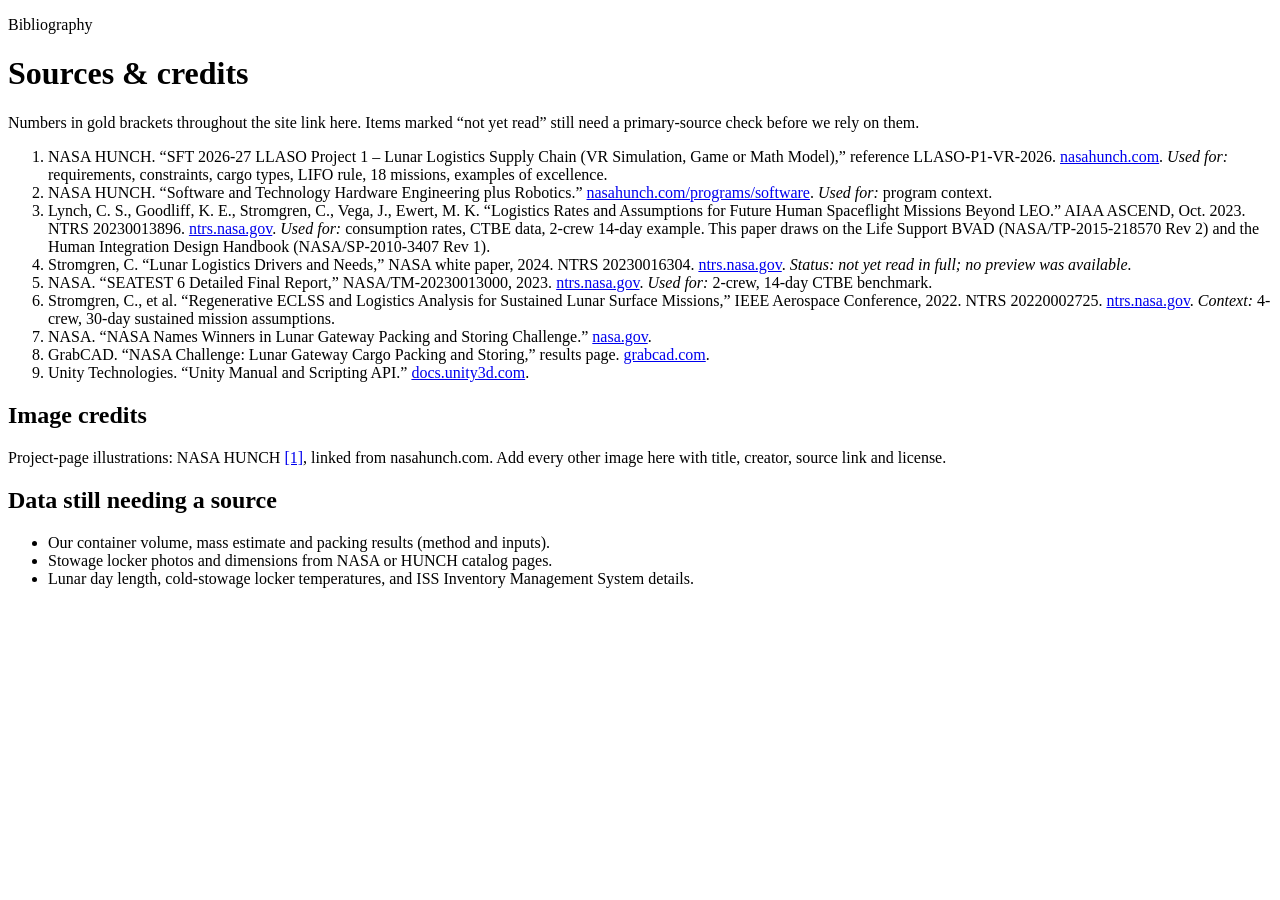
==== bibliography.html @ 6151b874 "Add files via upload" ====
<!DOCTYPE html><html lang="en"><head><meta charset="utf-8"><meta name="viewport" content="width=device-width,initial-scale=1"><title>Bibliography | Team Pixel Packers · LLASO Project 1</title>
<link href="https://fonts.googleapis.com/css2?family=Space+Grotesk:wght@500;700&family=Inter:wght@400;500;600&family=Space+Mono&display=swap" rel="stylesheet"><link rel="stylesheet" href="css/style.css"></head><body>
<header class="pg"><p class="eye">Bibliography</p><h1>Sources &amp; credits</h1><p class="lead">Numbers in gold brackets throughout the site link here. Items marked “not yet read” still need a primary-source check before we rely on them.</p></header>
<section><ol class="bib">
<li id="r1">NASA HUNCH. “SFT 2026-27 LLASO Project 1 – Lunar Logistics Supply Chain (VR Simulation, Game or Math Model),” reference LLASO-P1-VR-2026. <a href="https://nasahunch.com/projects/sft-2026-27-llaso-project-1-lunar-logistics-supply-chain-vr-simulation-game-or-math-model--cwlyzwyty6rtx3s5r4gx32rs">nasahunch.com</a>. <em>Used for:</em> requirements, constraints, cargo types, LIFO rule, 18 missions, examples of excellence.</li>
<li id="r2">NASA HUNCH. “Software and Technology Hardware Engineering plus Robotics.” <a href="https://nasahunch.com/programs/software">nasahunch.com/programs/software</a>. <em>Used for:</em> program context.</li>
<li id="r3">Lynch, C. S., Goodliff, K. E., Stromgren, C., Vega, J., Ewert, M. K. “Logistics Rates and Assumptions for Future Human Spaceflight Missions Beyond LEO.” AIAA ASCEND, Oct. 2023. NTRS 20230013896. <a href="https://ntrs.nasa.gov/citations/20230013896">ntrs.nasa.gov</a>. <em>Used for:</em> consumption rates, CTBE data, 2-crew 14-day example. This paper draws on the Life Support BVAD (NASA/TP-2015-218570 Rev 2) and the Human Integration Design Handbook (NASA/SP-2010-3407 Rev 1).</li>
<li id="r4">Stromgren, C. “Lunar Logistics Drivers and Needs,” NASA white paper, 2024. NTRS 20230016304. <a href="https://ntrs.nasa.gov/citations/20230016304">ntrs.nasa.gov</a>. <em>Status: not yet read in full; no preview was available.</em></li>
<li id="r5">NASA. “SEATEST 6 Detailed Final Report,” NASA/TM-20230013000, 2023. <a href="https://ntrs.nasa.gov/citations/20230013000">ntrs.nasa.gov</a>. <em>Used for:</em> 2-crew, 14-day CTBE benchmark.</li>
<li id="r6">Stromgren, C., et al. “Regenerative ECLSS and Logistics Analysis for Sustained Lunar Surface Missions,” IEEE Aerospace Conference, 2022. NTRS 20220002725. <a href="https://ntrs.nasa.gov/citations/20220002725">ntrs.nasa.gov</a>. <em>Context:</em> 4-crew, 30-day sustained mission assumptions.</li>
<li id="r7">NASA. “NASA Names Winners in Lunar Gateway Packing and Storing Challenge.” <a href="https://www.nasa.gov/directorates/stmd/prizes-challenges-crowdsourcing-program/center-of-excellence-for-collaborative-innovation-coeci/coeci-news/winners-lunar-gateway-packing-storing-challenge">nasa.gov</a>.</li>
<li id="r8">GrabCAD. “NASA Challenge: Lunar Gateway Cargo Packing and Storing,” results page. <a href="https://grabcad.com/challenges/nasa-challenge-lunar-gateway-cargo-packing-and-storing/results">grabcad.com</a>.</li>
<li id="r9">Unity Technologies. “Unity Manual and Scripting API.” <a href="https://docs.unity3d.com">docs.unity3d.com</a>.</li></ol>
<h2 id="img">Image credits</h2><p class="lead">Project-page illustrations: NASA HUNCH <a class="c" href="#r1">[1]</a>, linked from nasahunch.com. Add every other image here with title, creator, source link and license.</p>
<h2>Data still needing a source</h2><div class="card"><ul><li>Our container volume, mass estimate and packing results (method and inputs).</li><li>Stowage locker photos and dimensions from NASA or HUNCH catalog pages.</li><li>Lunar day length, cold-stowage locker temperatures, and ISS Inventory Management System details.</li></ul></div></section>
<script src="js/main.js"></script></body></html>
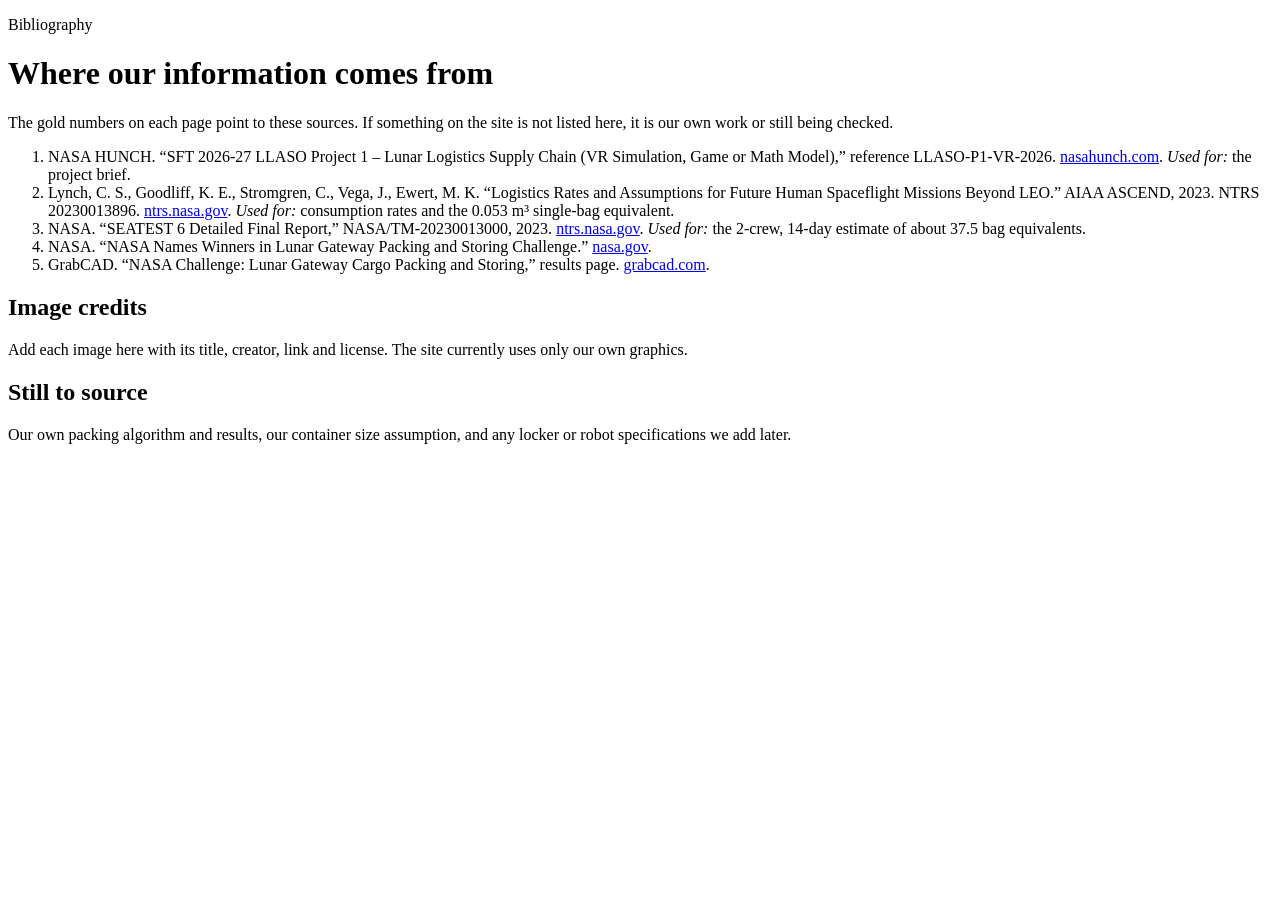
==== commit 437229aa: "Add files via upload" ====
--- a/bibliography.html
+++ b/bibliography.html
@@ -1,16 +1,12 @@
-<!DOCTYPE html><html lang="en"><head><meta charset="utf-8"><meta name="viewport" content="width=device-width,initial-scale=1"><title>Bibliography | Team Pixel Packers · LLASO Project 1</title>
+<!DOCTYPE html><html lang="en"><head><meta charset="utf-8"><meta name="viewport" content="width=device-width,initial-scale=1"><title>Bibliography | Pixel Packers · LLASO Project 1</title>
 <link href="https://fonts.googleapis.com/css2?family=Space+Grotesk:wght@500;700&family=Inter:wght@400;500;600&family=Space+Mono&display=swap" rel="stylesheet"><link rel="stylesheet" href="css/style.css"></head><body>
-<header class="pg"><p class="eye">Bibliography</p><h1>Sources &amp; credits</h1><p class="lead">Numbers in gold brackets throughout the site link here. Items marked “not yet read” still need a primary-source check before we rely on them.</p></header>
+<header class="pg"><p class="eye">Bibliography</p><h1>Where our information comes from</h1><p class="lead">The gold numbers on each page point to these sources. If something on the site is not listed here, it is our own work or still being checked.</p></header>
 <section><ol class="bib">
-<li id="r1">NASA HUNCH. “SFT 2026-27 LLASO Project 1 – Lunar Logistics Supply Chain (VR Simulation, Game or Math Model),” reference LLASO-P1-VR-2026. <a href="https://nasahunch.com/projects/sft-2026-27-llaso-project-1-lunar-logistics-supply-chain-vr-simulation-game-or-math-model--cwlyzwyty6rtx3s5r4gx32rs">nasahunch.com</a>. <em>Used for:</em> requirements, constraints, cargo types, LIFO rule, 18 missions, examples of excellence.</li>
-<li id="r2">NASA HUNCH. “Software and Technology Hardware Engineering plus Robotics.” <a href="https://nasahunch.com/programs/software">nasahunch.com/programs/software</a>. <em>Used for:</em> program context.</li>
-<li id="r3">Lynch, C. S., Goodliff, K. E., Stromgren, C., Vega, J., Ewert, M. K. “Logistics Rates and Assumptions for Future Human Spaceflight Missions Beyond LEO.” AIAA ASCEND, Oct. 2023. NTRS 20230013896. <a href="https://ntrs.nasa.gov/citations/20230013896">ntrs.nasa.gov</a>. <em>Used for:</em> consumption rates, CTBE data, 2-crew 14-day example. This paper draws on the Life Support BVAD (NASA/TP-2015-218570 Rev 2) and the Human Integration Design Handbook (NASA/SP-2010-3407 Rev 1).</li>
-<li id="r4">Stromgren, C. “Lunar Logistics Drivers and Needs,” NASA white paper, 2024. NTRS 20230016304. <a href="https://ntrs.nasa.gov/citations/20230016304">ntrs.nasa.gov</a>. <em>Status: not yet read in full; no preview was available.</em></li>
-<li id="r5">NASA. “SEATEST 6 Detailed Final Report,” NASA/TM-20230013000, 2023. <a href="https://ntrs.nasa.gov/citations/20230013000">ntrs.nasa.gov</a>. <em>Used for:</em> 2-crew, 14-day CTBE benchmark.</li>
-<li id="r6">Stromgren, C., et al. “Regenerative ECLSS and Logistics Analysis for Sustained Lunar Surface Missions,” IEEE Aerospace Conference, 2022. NTRS 20220002725. <a href="https://ntrs.nasa.gov/citations/20220002725">ntrs.nasa.gov</a>. <em>Context:</em> 4-crew, 30-day sustained mission assumptions.</li>
-<li id="r7">NASA. “NASA Names Winners in Lunar Gateway Packing and Storing Challenge.” <a href="https://www.nasa.gov/directorates/stmd/prizes-challenges-crowdsourcing-program/center-of-excellence-for-collaborative-innovation-coeci/coeci-news/winners-lunar-gateway-packing-storing-challenge">nasa.gov</a>.</li>
-<li id="r8">GrabCAD. “NASA Challenge: Lunar Gateway Cargo Packing and Storing,” results page. <a href="https://grabcad.com/challenges/nasa-challenge-lunar-gateway-cargo-packing-and-storing/results">grabcad.com</a>.</li>
-<li id="r9">Unity Technologies. “Unity Manual and Scripting API.” <a href="https://docs.unity3d.com">docs.unity3d.com</a>.</li></ol>
-<h2 id="img">Image credits</h2><p class="lead">Project-page illustrations: NASA HUNCH <a class="c" href="#r1">[1]</a>, linked from nasahunch.com. Add every other image here with title, creator, source link and license.</p>
-<h2>Data still needing a source</h2><div class="card"><ul><li>Our container volume, mass estimate and packing results (method and inputs).</li><li>Stowage locker photos and dimensions from NASA or HUNCH catalog pages.</li><li>Lunar day length, cold-stowage locker temperatures, and ISS Inventory Management System details.</li></ul></div></section>
+<li id="r1">NASA HUNCH. “SFT 2026-27 LLASO Project 1 – Lunar Logistics Supply Chain (VR Simulation, Game or Math Model),” reference LLASO-P1-VR-2026. <a href="https://nasahunch.com/projects/sft-2026-27-llaso-project-1-lunar-logistics-supply-chain-vr-simulation-game-or-math-model--cwlyzwyty6rtx3s5r4gx32rs">nasahunch.com</a>. <em>Used for:</em> the project brief.</li>
+<li id="r2">Lynch, C. S., Goodliff, K. E., Stromgren, C., Vega, J., Ewert, M. K. “Logistics Rates and Assumptions for Future Human Spaceflight Missions Beyond LEO.” AIAA ASCEND, 2023. NTRS 20230013896. <a href="https://ntrs.nasa.gov/citations/20230013896">ntrs.nasa.gov</a>. <em>Used for:</em> consumption rates and the 0.053 m³ single-bag equivalent.</li>
+<li id="r3">NASA. “SEATEST 6 Detailed Final Report,” NASA/TM-20230013000, 2023. <a href="https://ntrs.nasa.gov/citations/20230013000">ntrs.nasa.gov</a>. <em>Used for:</em> the 2-crew, 14-day estimate of about 37.5 bag equivalents.</li>
+<li id="r4">NASA. “NASA Names Winners in Lunar Gateway Packing and Storing Challenge.” <a href="https://www.nasa.gov/directorates/stmd/prizes-challenges-crowdsourcing-program/center-of-excellence-for-collaborative-innovation-coeci/coeci-news/winners-lunar-gateway-packing-storing-challenge">nasa.gov</a>.</li>
+<li id="r5">GrabCAD. “NASA Challenge: Lunar Gateway Cargo Packing and Storing,” results page. <a href="https://grabcad.com/challenges/nasa-challenge-lunar-gateway-cargo-packing-and-storing/results">grabcad.com</a>.</li></ol>
+<h2 id="img">Image credits</h2><p class="lead">Add each image here with its title, creator, link and license. The site currently uses only our own graphics.</p>
+<h2>Still to source</h2><div class="prose"><p>Our own packing algorithm and results, our container size assumption, and any locker or robot specifications we add later.</p></div></section>
 <script src="js/main.js"></script></body></html>
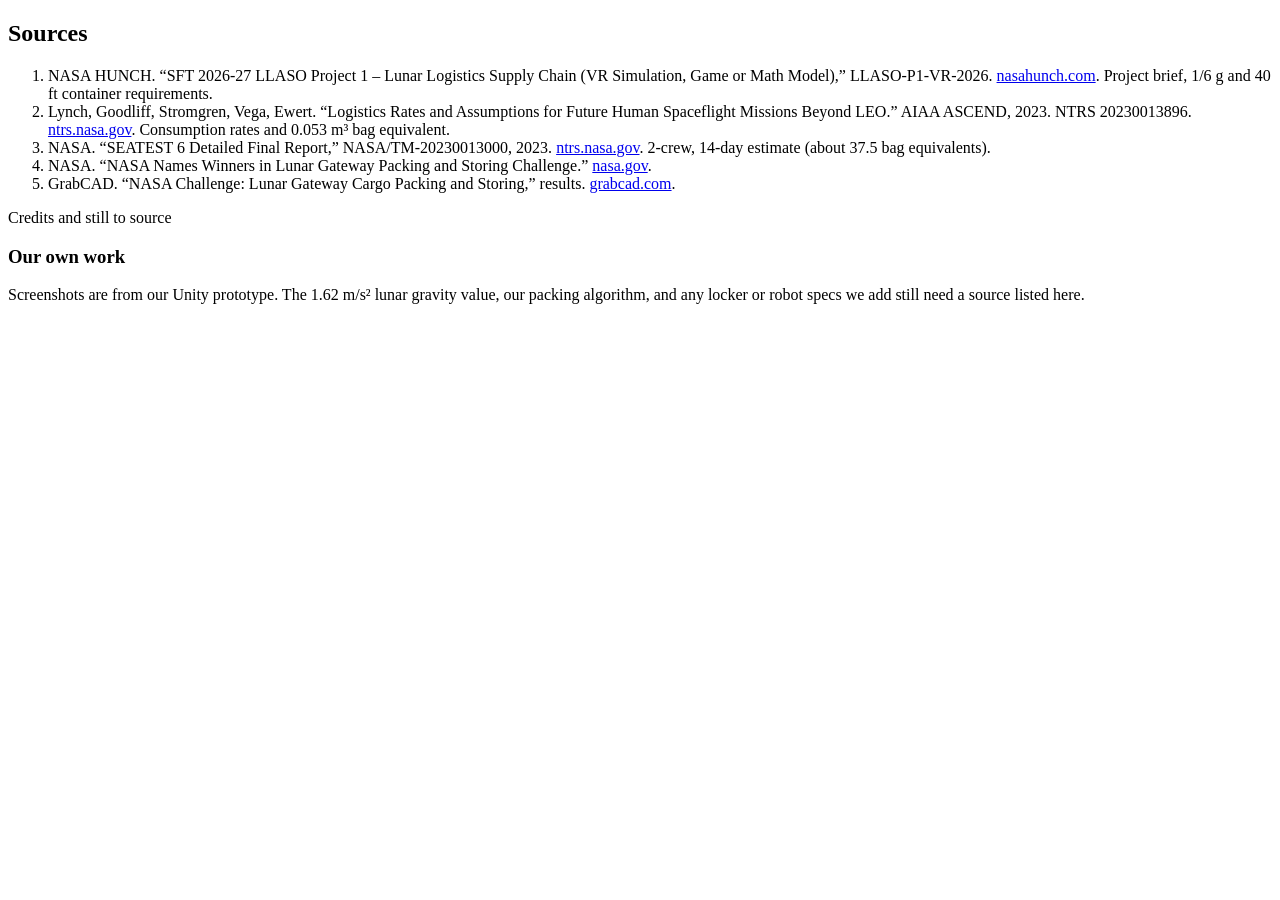
==== commit e3960872: "Add files via upload" ====
--- a/bibliography.html
+++ b/bibliography.html
@@ -1,12 +1,7 @@
-<!DOCTYPE html><html lang="en"><head><meta charset="utf-8"><meta name="viewport" content="width=device-width,initial-scale=1"><title>Bibliography | Pixel Packers · LLASO Project 1</title>
-<link href="https://fonts.googleapis.com/css2?family=Space+Grotesk:wght@500;700&family=Inter:wght@400;500;600&family=Space+Mono&display=swap" rel="stylesheet"><link rel="stylesheet" href="css/style.css"></head><body>
-<header class="pg"><p class="eye">Bibliography</p><h1>Where our information comes from</h1><p class="lead">The gold numbers on each page point to these sources. If something on the site is not listed here, it is our own work or still being checked.</p></header>
-<section><ol class="bib">
-<li id="r1">NASA HUNCH. “SFT 2026-27 LLASO Project 1 – Lunar Logistics Supply Chain (VR Simulation, Game or Math Model),” reference LLASO-P1-VR-2026. <a href="https://nasahunch.com/projects/sft-2026-27-llaso-project-1-lunar-logistics-supply-chain-vr-simulation-game-or-math-model--cwlyzwyty6rtx3s5r4gx32rs">nasahunch.com</a>. <em>Used for:</em> the project brief.</li>
-<li id="r2">Lynch, C. S., Goodliff, K. E., Stromgren, C., Vega, J., Ewert, M. K. “Logistics Rates and Assumptions for Future Human Spaceflight Missions Beyond LEO.” AIAA ASCEND, 2023. NTRS 20230013896. <a href="https://ntrs.nasa.gov/citations/20230013896">ntrs.nasa.gov</a>. <em>Used for:</em> consumption rates and the 0.053 m³ single-bag equivalent.</li>
-<li id="r3">NASA. “SEATEST 6 Detailed Final Report,” NASA/TM-20230013000, 2023. <a href="https://ntrs.nasa.gov/citations/20230013000">ntrs.nasa.gov</a>. <em>Used for:</em> the 2-crew, 14-day estimate of about 37.5 bag equivalents.</li>
+<!DOCTYPE html><html lang="en"><head><meta charset="utf-8"><meta name="viewport" content="width=device-width,initial-scale=1"><title>Bibliography | Pixel Packers · LLASO Project 1</title><link href="https://fonts.googleapis.com/css2?family=Space+Grotesk:wght@500;700&family=Inter:wght@400;500;600&family=Space+Mono&display=swap" rel="stylesheet"><link rel="stylesheet" href="css/style.css"></head><body><section class="sec" id="bibliography"><h2 class="cut rv" style="--im:url(img/game.jpg)">Sources</h2><div class="g2"><ol class="bib">
+<li id="r1">NASA HUNCH. “SFT 2026-27 LLASO Project 1 – Lunar Logistics Supply Chain (VR Simulation, Game or Math Model),” LLASO-P1-VR-2026. <a href="https://nasahunch.com/projects/sft-2026-27-llaso-project-1-lunar-logistics-supply-chain-vr-simulation-game-or-math-model--cwlyzwyty6rtx3s5r4gx32rs">nasahunch.com</a>. Project brief, 1/6 g and 40 ft container requirements.</li>
+<li id="r2">Lynch, Goodliff, Stromgren, Vega, Ewert. “Logistics Rates and Assumptions for Future Human Spaceflight Missions Beyond LEO.” AIAA ASCEND, 2023. NTRS 20230013896. <a href="https://ntrs.nasa.gov/citations/20230013896">ntrs.nasa.gov</a>. Consumption rates and 0.053 m³ bag equivalent.</li>
+<li id="r3">NASA. “SEATEST 6 Detailed Final Report,” NASA/TM-20230013000, 2023. <a href="https://ntrs.nasa.gov/citations/20230013000">ntrs.nasa.gov</a>. 2-crew, 14-day estimate (about 37.5 bag equivalents).</li>
 <li id="r4">NASA. “NASA Names Winners in Lunar Gateway Packing and Storing Challenge.” <a href="https://www.nasa.gov/directorates/stmd/prizes-challenges-crowdsourcing-program/center-of-excellence-for-collaborative-innovation-coeci/coeci-news/winners-lunar-gateway-packing-storing-challenge">nasa.gov</a>.</li>
-<li id="r5">GrabCAD. “NASA Challenge: Lunar Gateway Cargo Packing and Storing,” results page. <a href="https://grabcad.com/challenges/nasa-challenge-lunar-gateway-cargo-packing-and-storing/results">grabcad.com</a>.</li></ol>
-<h2 id="img">Image credits</h2><p class="lead">Add each image here with its title, creator, link and license. The site currently uses only our own graphics.</p>
-<h2>Still to source</h2><div class="prose"><p>Our own packing algorithm and results, our container size assumption, and any locker or robot specifications we add later.</p></div></section>
-<script src="js/main.js"></script></body></html>
+<li id="r5">GrabCAD. “NASA Challenge: Lunar Gateway Cargo Packing and Storing,” results. <a href="https://grabcad.com/challenges/nasa-challenge-lunar-gateway-cargo-packing-and-storing/results">grabcad.com</a>.</li></ol>
+<div class="card y"><span class="tag">Credits and still to source</span><h3>Our own work</h3><p>Screenshots are from our Unity prototype. The 1.62 m/s² lunar gravity value, our packing algorithm, and any locker or robot specs we add still need a source listed here.</p></div></div></section><script src="js/main.js"></script></body></html>
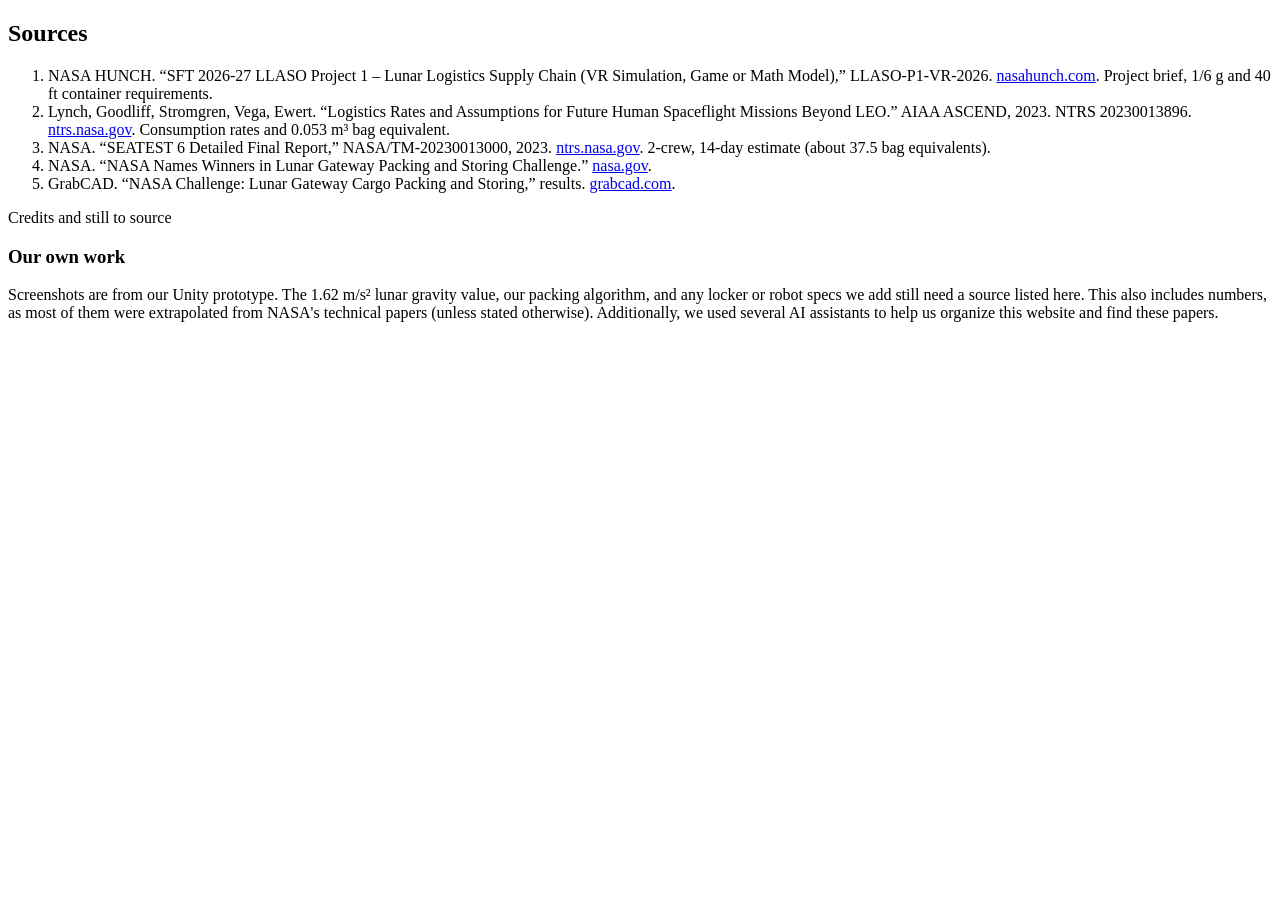
==== commit 7a58e484: "Add files via upload" ====
--- a/bibliography.html
+++ b/bibliography.html
@@ -4,4 +4,4 @@
 <li id="r3">NASA. “SEATEST 6 Detailed Final Report,” NASA/TM-20230013000, 2023. <a href="https://ntrs.nasa.gov/citations/20230013000">ntrs.nasa.gov</a>. 2-crew, 14-day estimate (about 37.5 bag equivalents).</li>
 <li id="r4">NASA. “NASA Names Winners in Lunar Gateway Packing and Storing Challenge.” <a href="https://www.nasa.gov/directorates/stmd/prizes-challenges-crowdsourcing-program/center-of-excellence-for-collaborative-innovation-coeci/coeci-news/winners-lunar-gateway-packing-storing-challenge">nasa.gov</a>.</li>
 <li id="r5">GrabCAD. “NASA Challenge: Lunar Gateway Cargo Packing and Storing,” results. <a href="https://grabcad.com/challenges/nasa-challenge-lunar-gateway-cargo-packing-and-storing/results">grabcad.com</a>.</li></ol>
-<div class="card y"><span class="tag">Credits and still to source</span><h3>Our own work</h3><p>Screenshots are from our Unity prototype. The 1.62 m/s² lunar gravity value, our packing algorithm, and any locker or robot specs we add still need a source listed here.</p></div></div></section><script src="js/main.js"></script></body></html>+<div class="card y"><span class="tag">Credits and still to source</span><h3>Our own work</h3><p>Screenshots are from our Unity prototype. The 1.62 m/s² lunar gravity value, our packing algorithm, and any locker or robot specs we add still need a source listed here. This also includes numbers, as most of them were extrapolated from NASA's technical papers (unless stated otherwise). Additionally, we used several AI assistants to help us organize this website and find these papers.</p></div></div></section><script src="js/main.js"></script></body></html>
